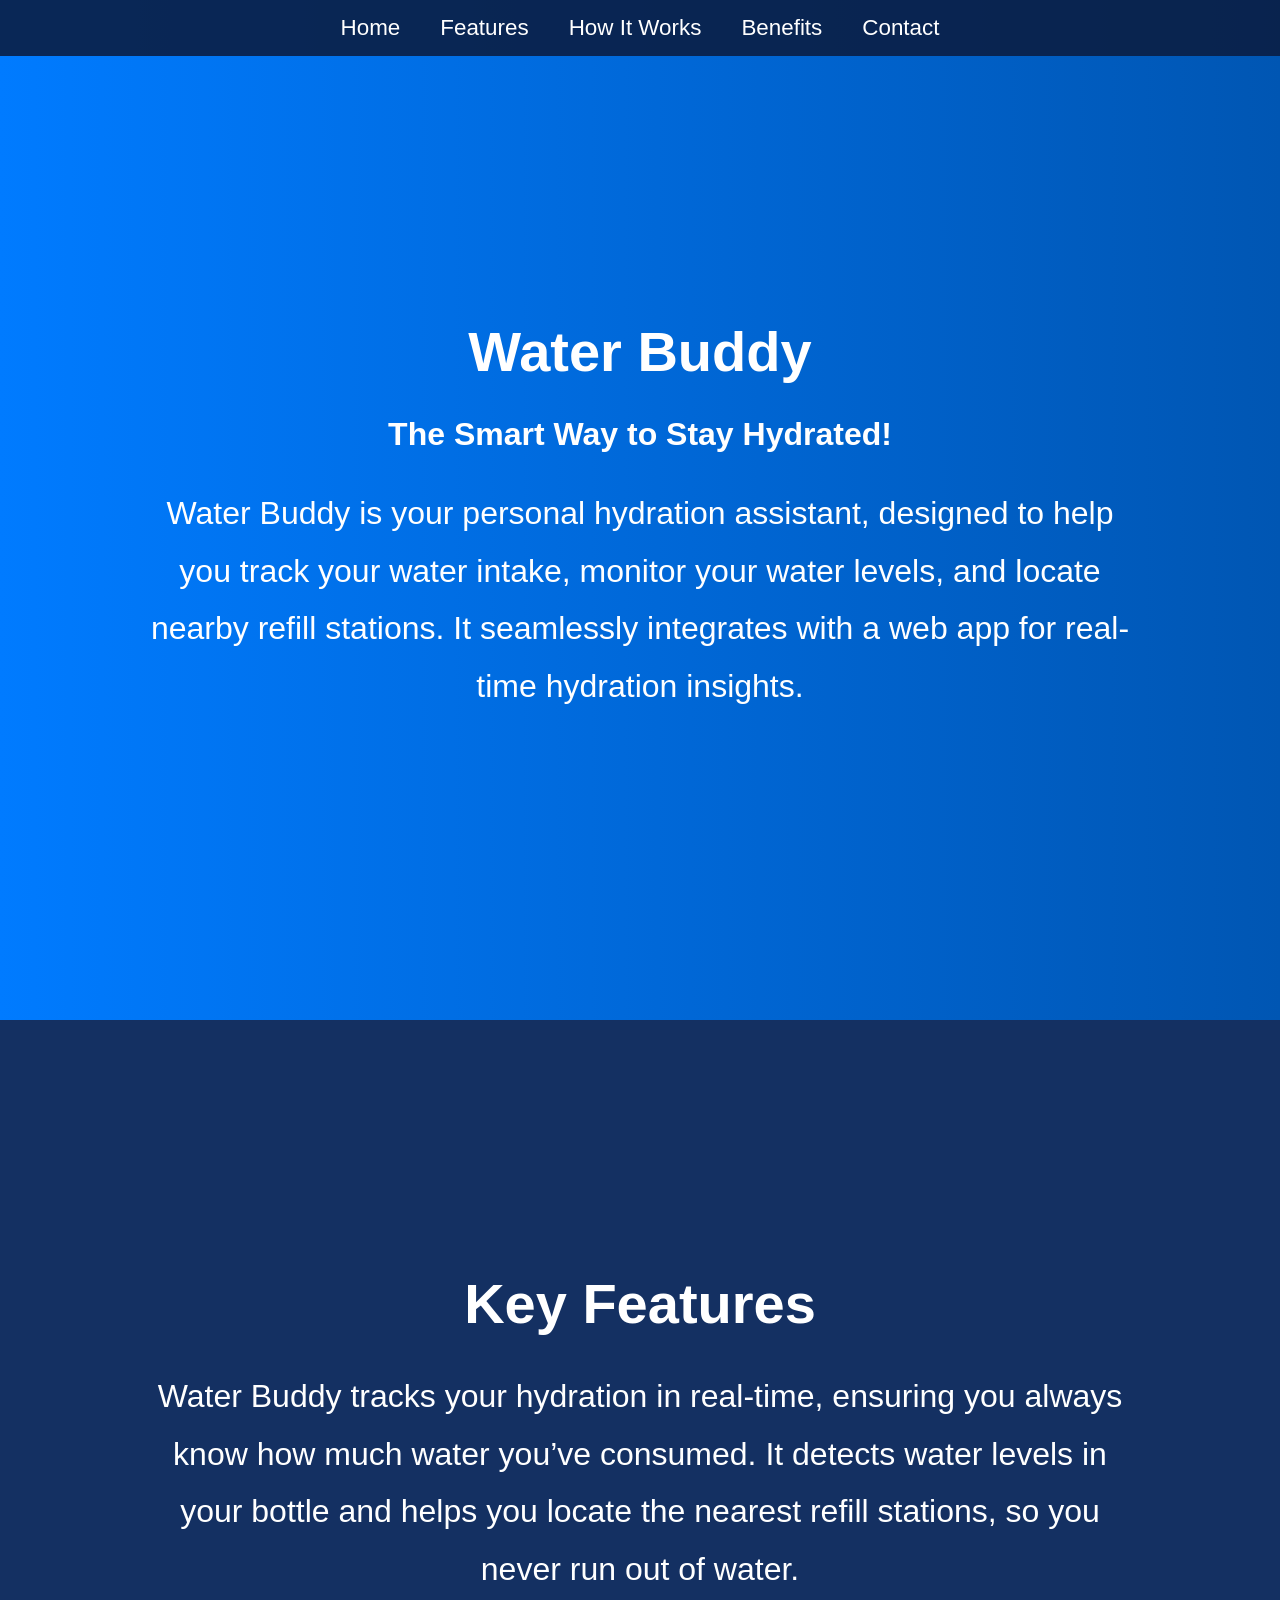
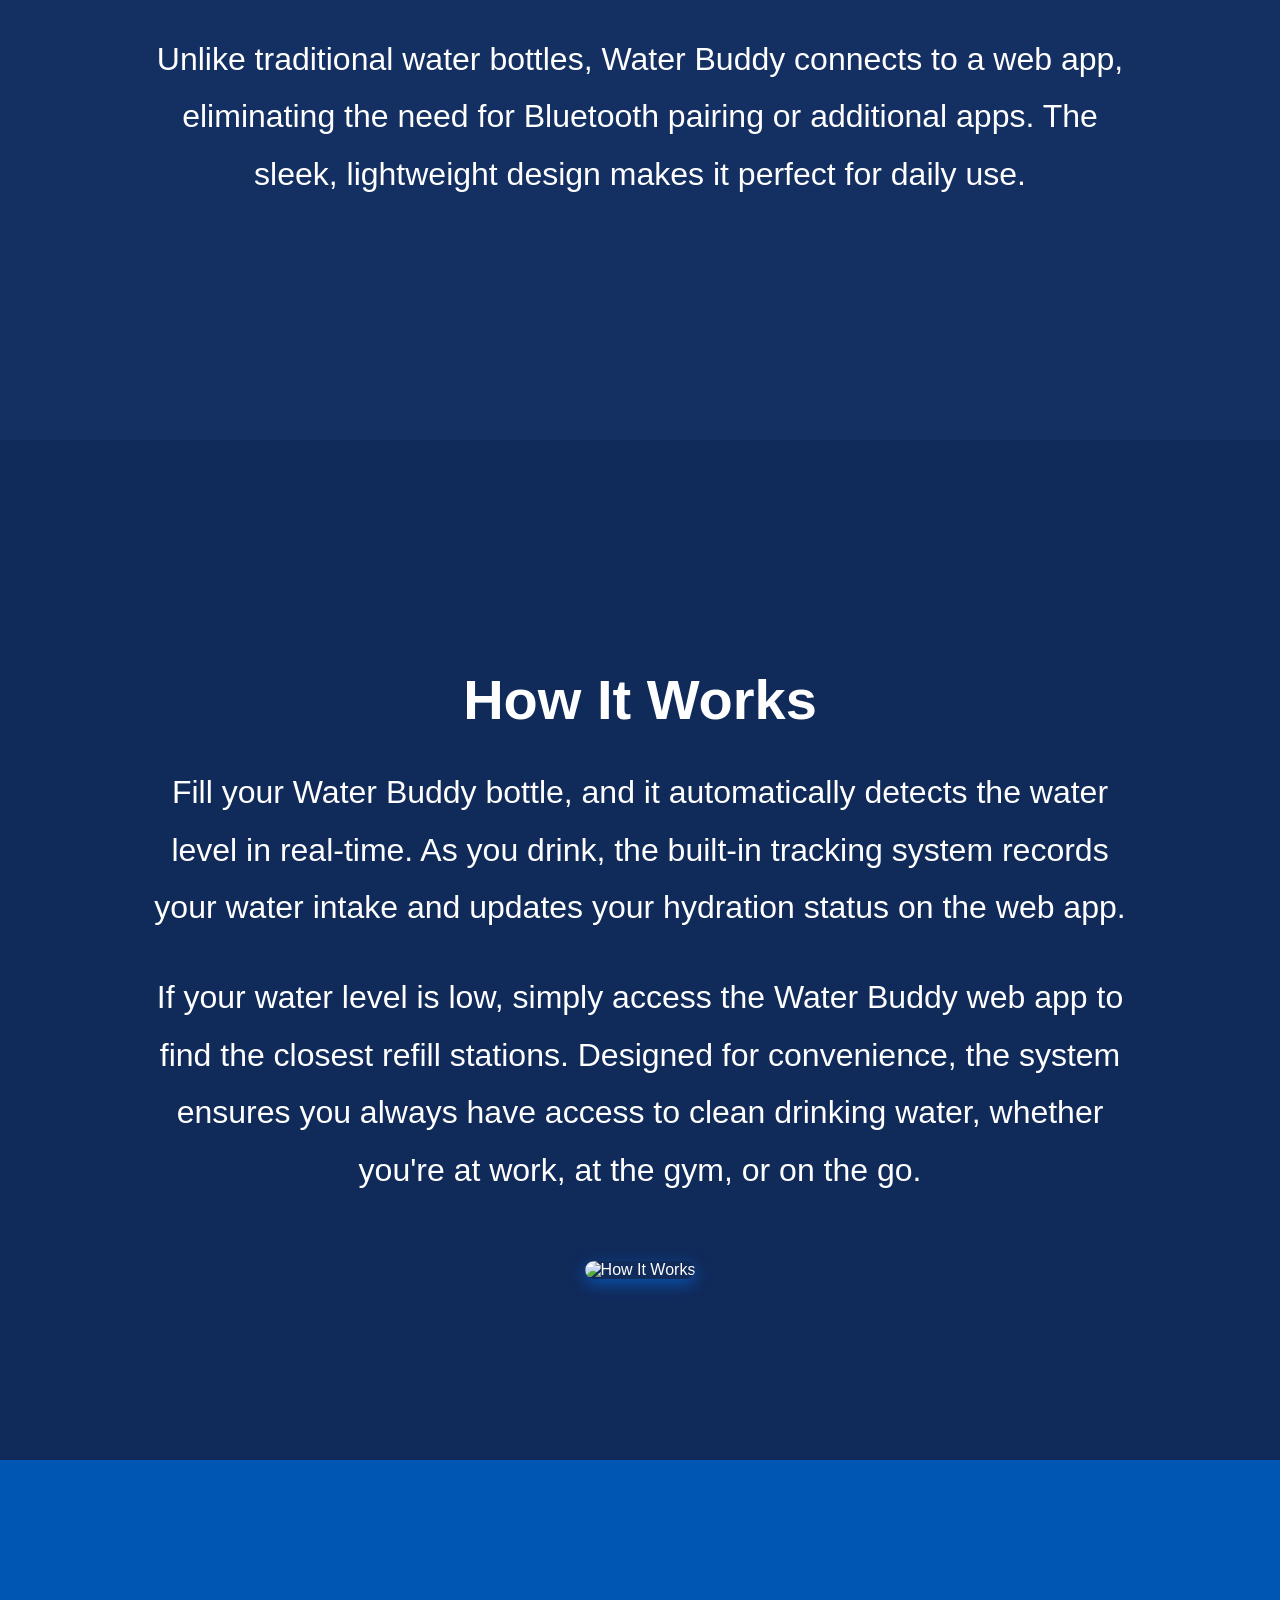
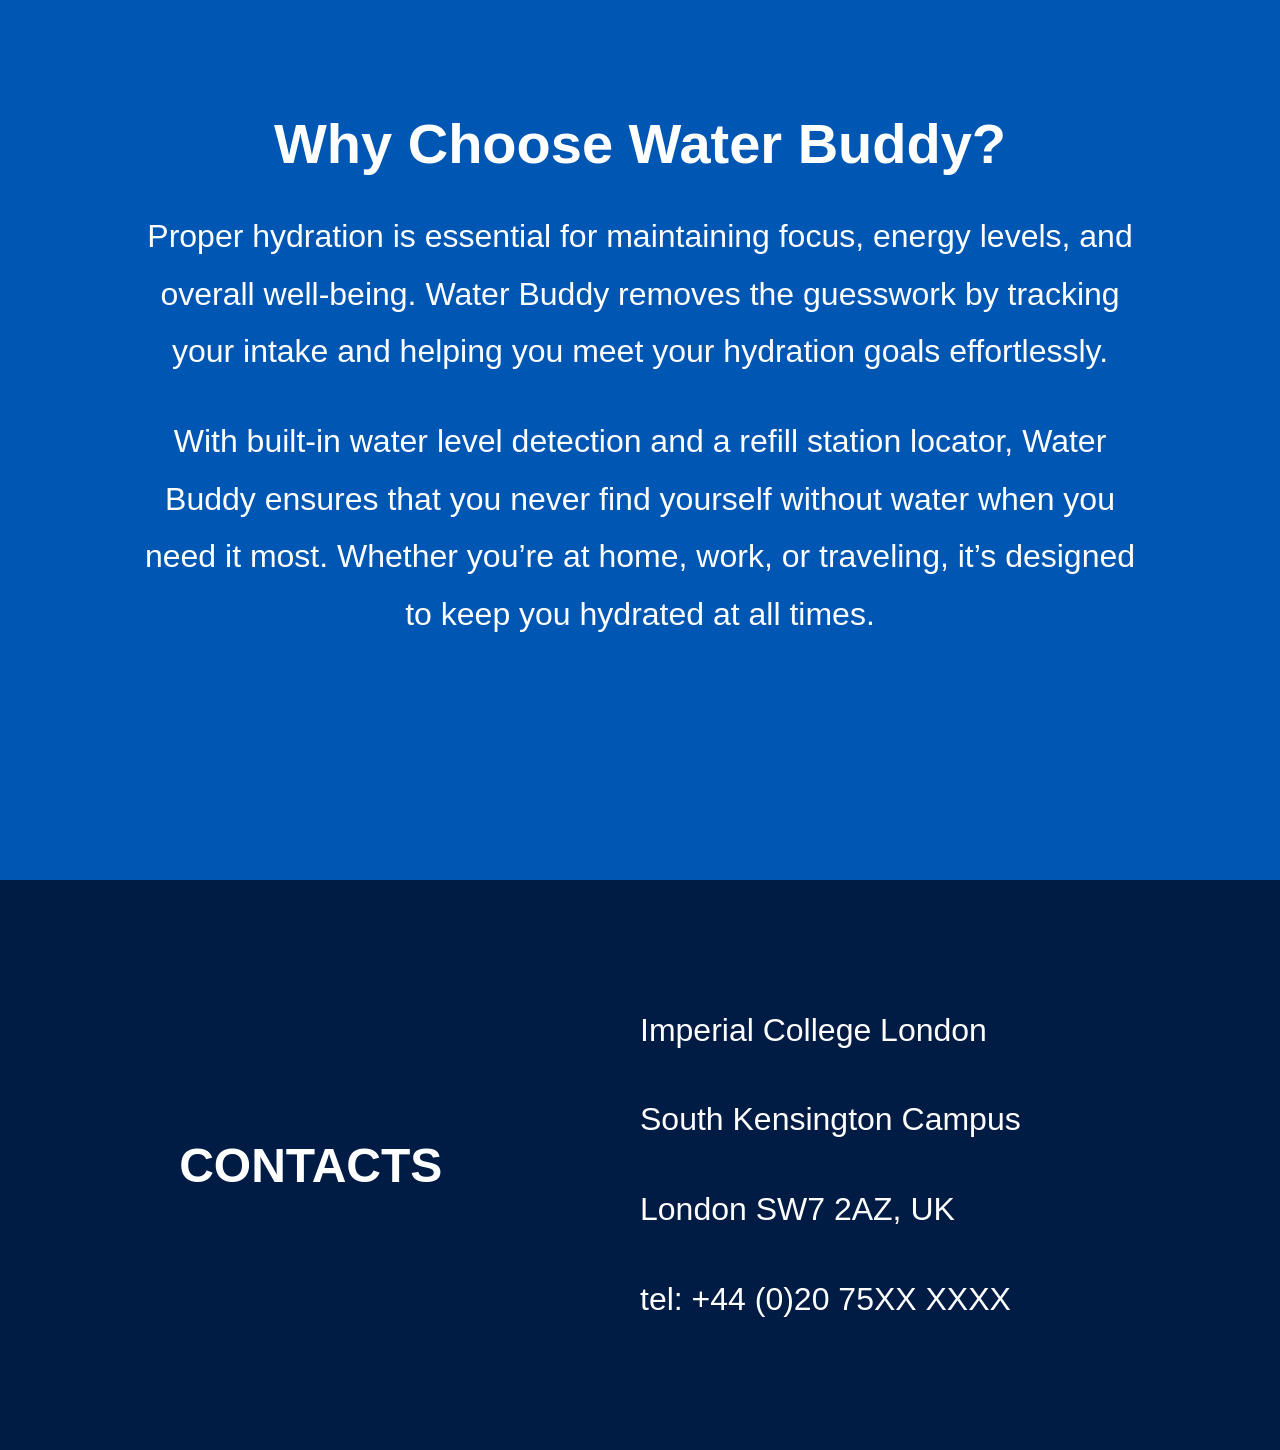
==== index.html @ e5eabfb9 "update" ====
<!DOCTYPE html>
<html lang="en">
<head>
    <meta charset="UTF-8">
    <meta name="viewport" content="width=device-width, initial-scale=1.0">
    <title>Water Buddy</title>
    <link rel="stylesheet" href="styles.css">
    <script defer src="script.js"></script>
</head>
<body>

    <!-- Navigation Bar -->
    <nav class="navbar">
        <ul>
            <li><a href="#home">Home</a></li>
            <li><a href="#features">Features</a></li>
            <li><a href="#how-it-works">How It Works</a></li>
            <li><a href="#benefits">Benefits</a></li>
            <li><a href="#contact">Contact</a></li>
        </ul>
    </nav>

    <!-- Home Section -->
    <section id="home" class="section">
        <div class="content">
            <h1>Water Buddy</h1>
            <h3> The Smart Way to Stay Hydrated!</h3>
            <p>Water Buddy is your personal hydration assistant, designed to help you track your water intake, monitor your water levels, and locate nearby refill stations. It seamlessly integrates with a web app for real-time hydration insights.</p>
            
        </div>
    </section>

    <!-- Features Section -->
    <section id="features" class="section">
        <div class="content">
            <h2>Key Features</h2>
            <p>Water Buddy tracks your hydration in real-time, ensuring you always know how much water you’ve consumed. It detects water levels in your bottle and helps you locate the nearest refill stations, so you never run out of water.</p>
            <p>Unlike traditional water bottles, Water Buddy connects to a web app, eliminating the need for Bluetooth pairing or additional apps. The sleek, lightweight design makes it perfect for daily use.</p>
            
        </div>
    </section>

    <!-- How It Works Section -->
    <section id="how-it-works" class="section">
        <div class="content">
            <h2>How It Works</h2>
            <p>Fill your Water Buddy bottle, and it automatically detects the water level in real-time. As you drink, the built-in tracking system records your water intake and updates your hydration status on the web app.</p>
            <p>If your water level is low, simply access the Water Buddy web app to find the closest refill stations. Designed for convenience, the system ensures you always have access to clean drinking water, whether you're at work, at the gym, or on the go.</p>
            <img src="water.png" alt="How It Works">
        </div>
    </section>

    <!-- Benefits Section -->
    <section id="benefits" class="section">
        <div class="content">
            <h2>Why Choose Water Buddy?</h2>
            <p>Proper hydration is essential for maintaining focus, energy levels, and overall well-being. Water Buddy removes the guesswork by tracking your intake and helping you meet your hydration goals effortlessly.</p>
            <p>With built-in water level detection and a refill station locator, Water Buddy ensures that you never find yourself without water when you need it most. Whether you’re at home, work, or traveling, it’s designed to keep you hydrated at all times.</p>
            
        </div>
    </section>

    <!-- Contact Section -->
    <section id="contact" class="section contact-section">
        <div class="contact-container">
            <div class="contact-title">CONTACTS</div>
            <div class="contact-content">
                <p>Imperial College London</p>
                <p>South Kensington Campus</p>
                <p>London SW7 2AZ, UK</p>
                <p>tel: +44 (0)20 75XX XXXX</p>
            </div>
        </div>
    </section>


</body>
</html>
---- styles.css ----
/* General Styling */
body {
    font-family: 'Poppins', sans-serif;
    margin: 0;
    padding: 0;
    background: #0a1f44;
    color: #ffffff;
    text-align: center;
    overflow-x: hidden;
}

/* Navigation Bar */
.navbar {
    position: fixed;
    top: 0;
    width: 100%;
    background: rgba(10, 31, 68, 0.9);
    padding: 15px 0;
    z-index: 100;
}

.navbar ul {
    list-style: none;
    padding: 0;
    margin: 0;
    display: flex;
    justify-content: center;
}

.navbar ul li {
    margin: 0 20px;
}

.navbar ul li a {
    color: white;
    text-decoration: none;
    font-size: 1.4rem;
    transition: 0.3s;
}

.navbar ul li a:hover {
    color: #00aaff;
}

/* Section Styling */
.section {
    height: 100vh;
    display: flex;
    flex-direction: column;
    justify-content: center;
    align-items: center;
    text-align: center;
    padding: 60px 10%;
    transition: transform 0.8s ease-in-out;
}

/* Unique Background Colors */
#home {
    background: linear-gradient(to right, #007bff, #0056b3);
}

#features {
    background: #143062;
}

#how-it-works {
    background: #102a5a;
}

#benefits {
    background: #0056b3;
}

#contact {
    background: #001b44;
}

/* Content Formatting */
.content {
    max-width: 1000px;
}

h1, h2 {
    font-size: 3.5rem;
    margin-bottom: 20px;
}

h3 {
    font-size: 2rem;
    margin-bottom: 15px;
}

p {
    font-size: 2rem;
    line-height: 1.8;
}

/* Image Styling */
img {
    max-width: 90%;
    height: auto;
    margin-top: 30px;
    border-radius: 15px;
    box-shadow: 0px 5px 15px rgba(0, 123, 255, 0.5);
}

/* Scroll Transition Effect */
.section {
    transform: translateY(100vh);
    opacity: 0;
}

.section.active {
    transform: translateY(0);
    opacity: 1;
}

/* Contact Section */
.contact-section {
    background: #111; /* Dark background */
    color: white;
    display: flex;
    justify-content: center;
    align-items: center;
    height: 50vh;
}

/* Contact Container */
.contact-container {
    display: flex;
    align-items: center;
    justify-content: space-between;
    width: 90%;
}

/* Contact Title */
.contact-title {
    font-size: 3rem;
    font-weight: bold;
    text-transform: uppercase;
    text-align: left;
    flex: 1;
}

/* Contact Details */
.contact-content {
    text-align: left;
    font-size: 1.8rem;
    line-height: 1.1;
    flex: 1;
}
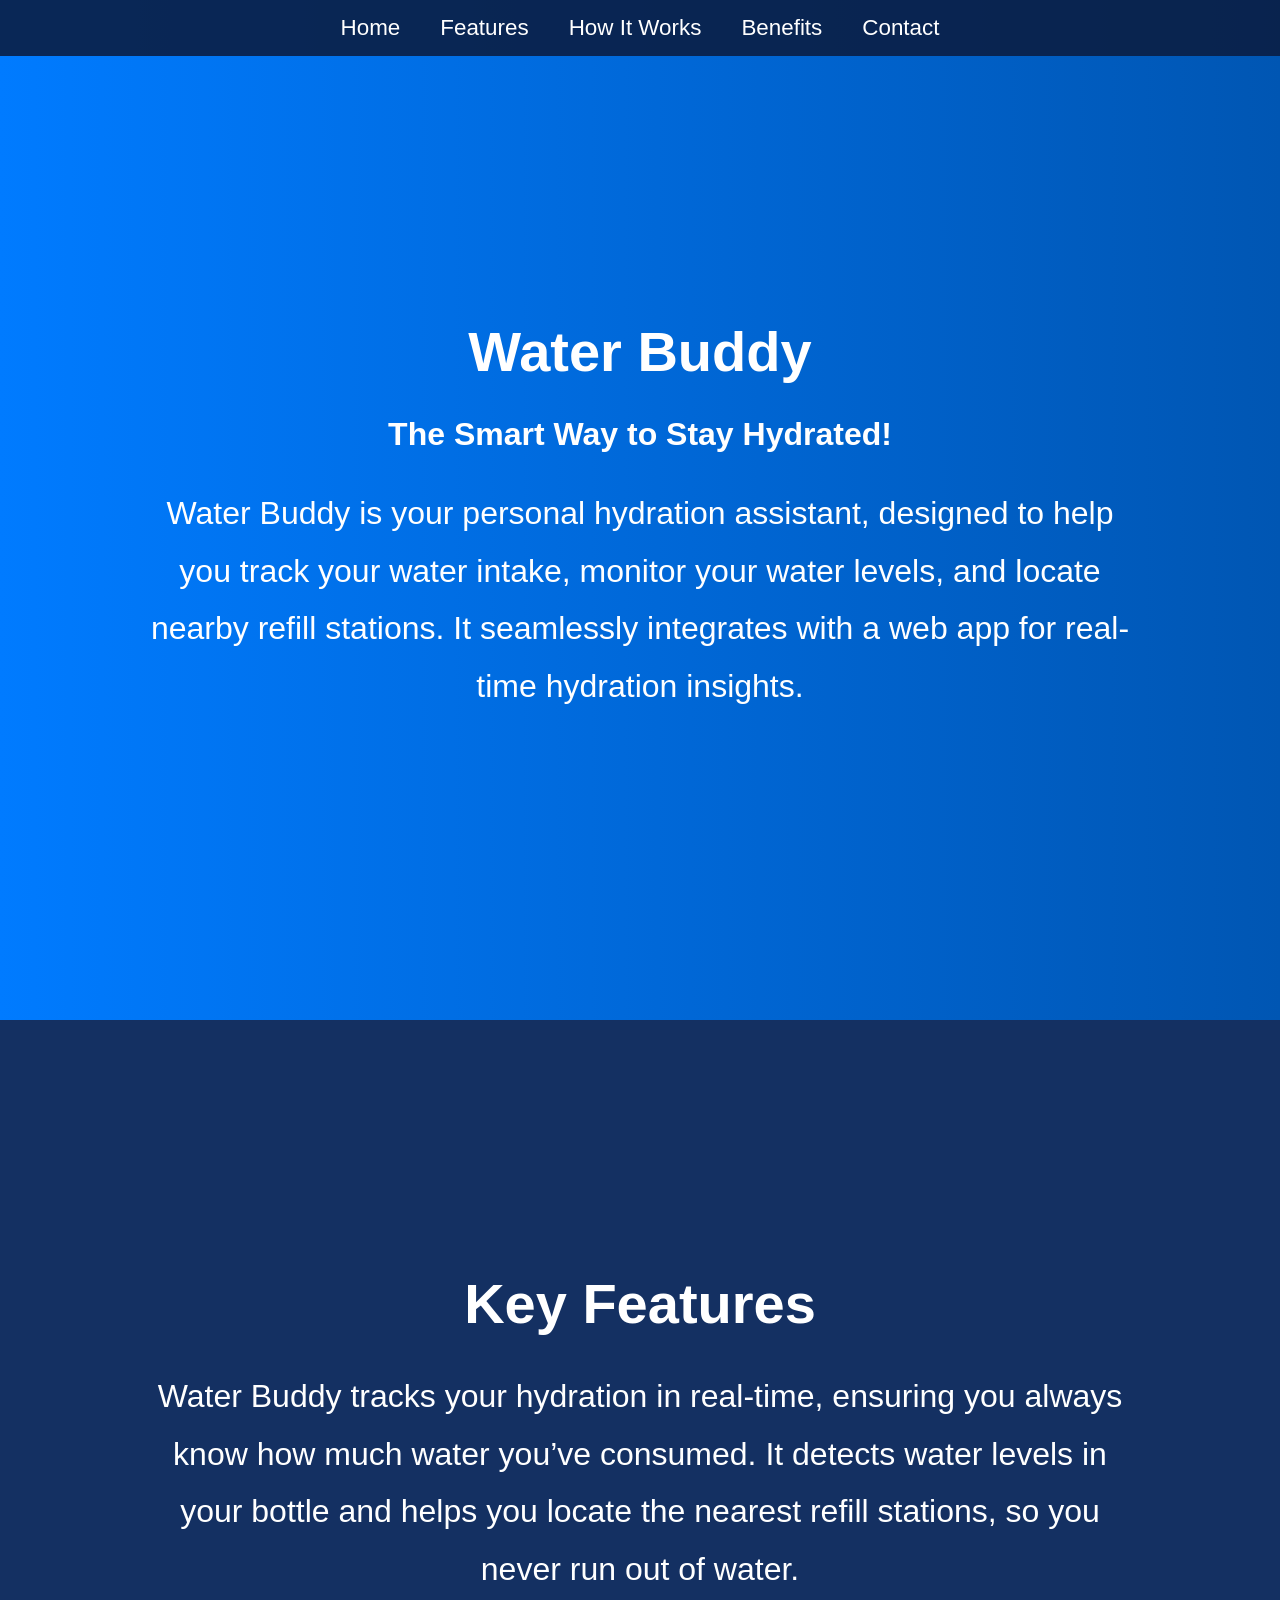
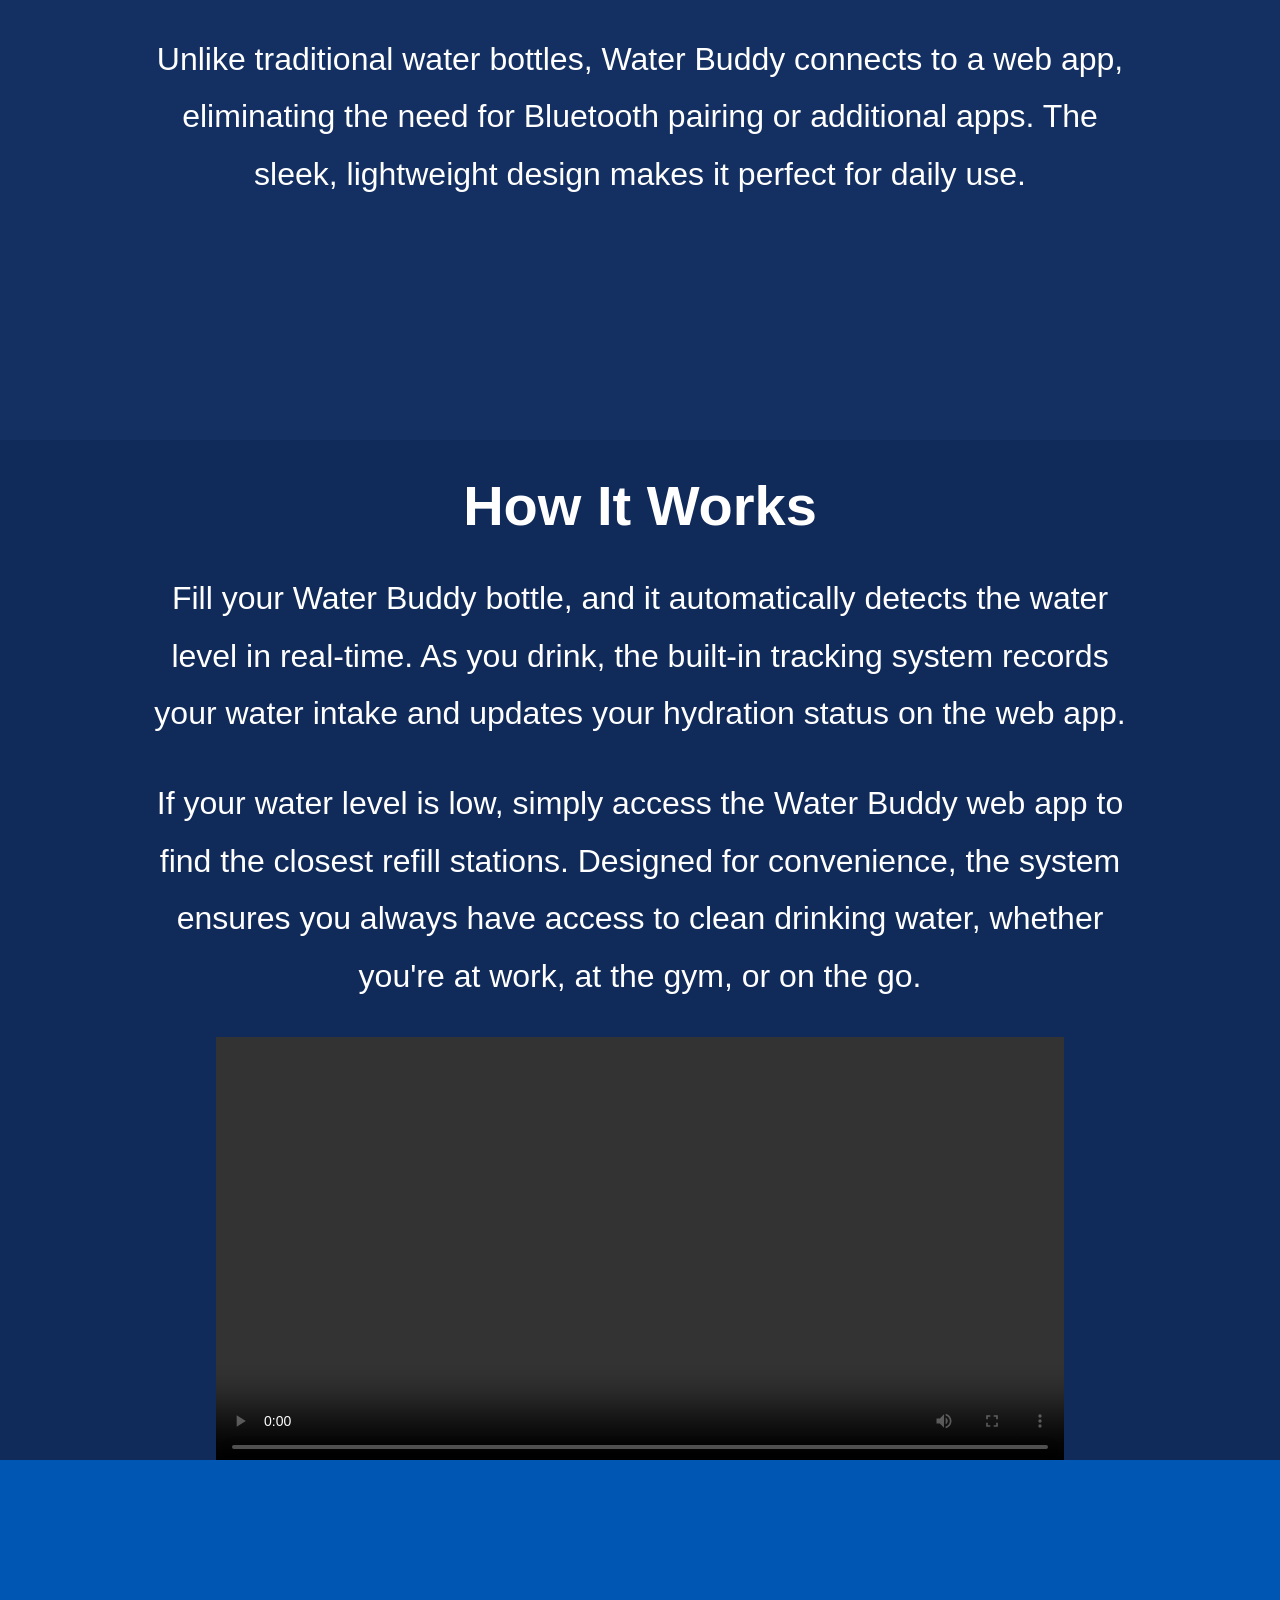
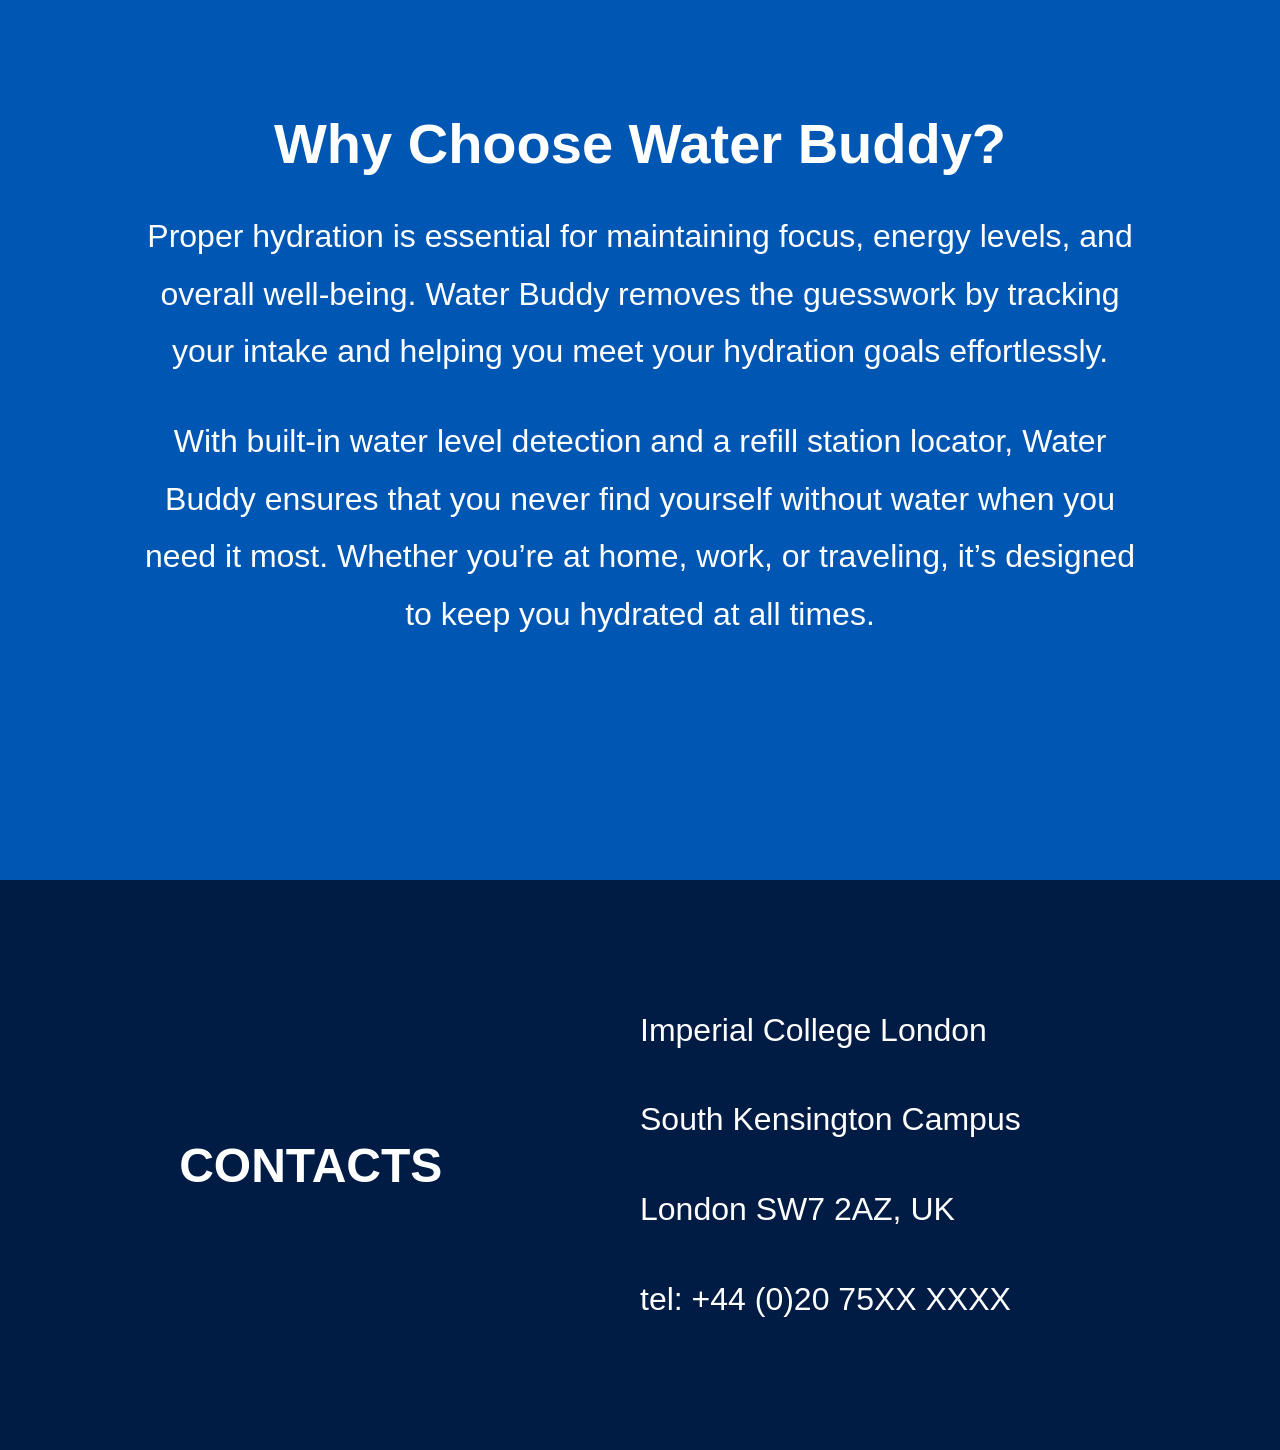
==== commit 34dd92cd: "Update with Video" ====
--- a/index.html
+++ b/index.html
@@ -46,8 +46,11 @@
             <h2>How It Works</h2>
             <p>Fill your Water Buddy bottle, and it automatically detects the water level in real-time. As you drink, the built-in tracking system records your water intake and updates your hydration status on the web app.</p>
             <p>If your water level is low, simply access the Water Buddy web app to find the closest refill stations. Designed for convenience, the system ensures you always have access to clean drinking water, whether you're at work, at the gym, or on the go.</p>
-            <img src="water.png" alt="How It Works">
-        </div>
+            <!-- <img src="water.png" alt="How It Works"> -->
+			<video width="848" height="432" controls>
+			<source src="WebVideo.mp4" type="video/mp4">
+			</video>
+        </div> 
     </section>
 
     <!-- Benefits Section -->
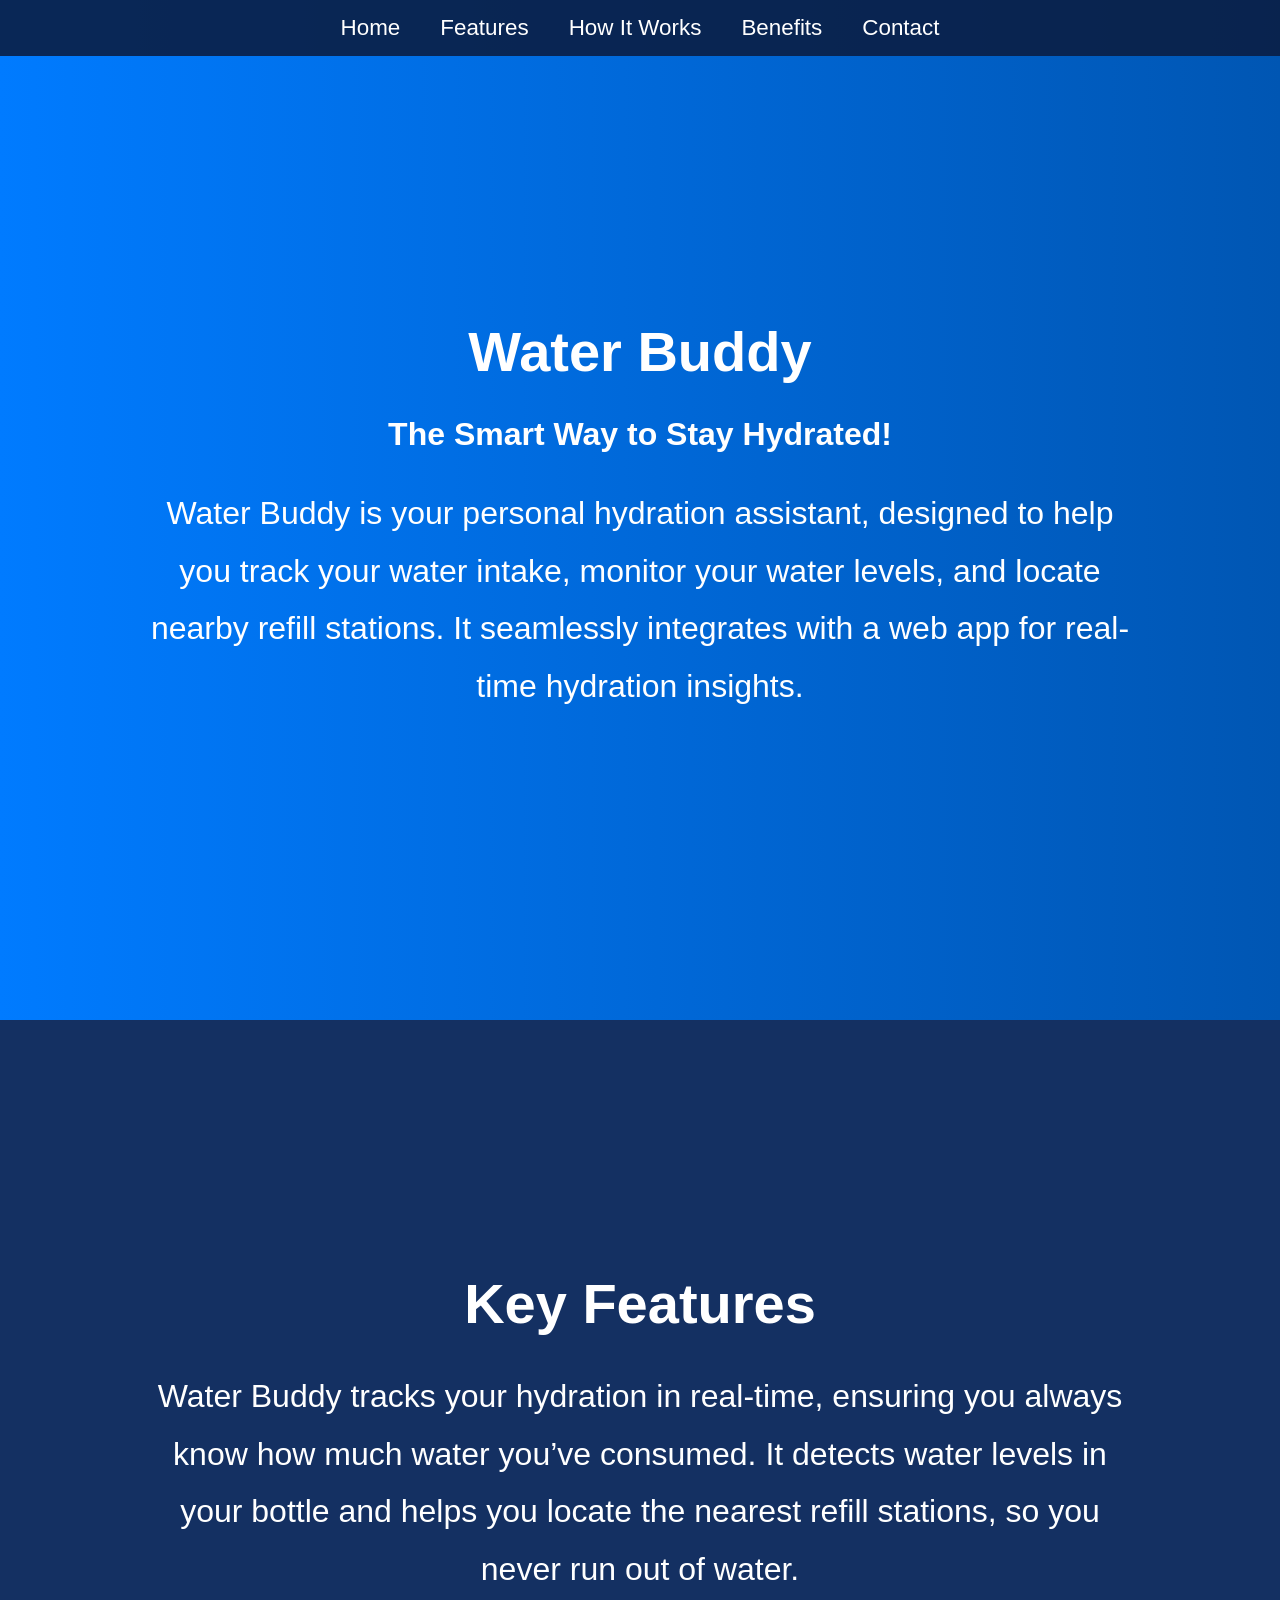
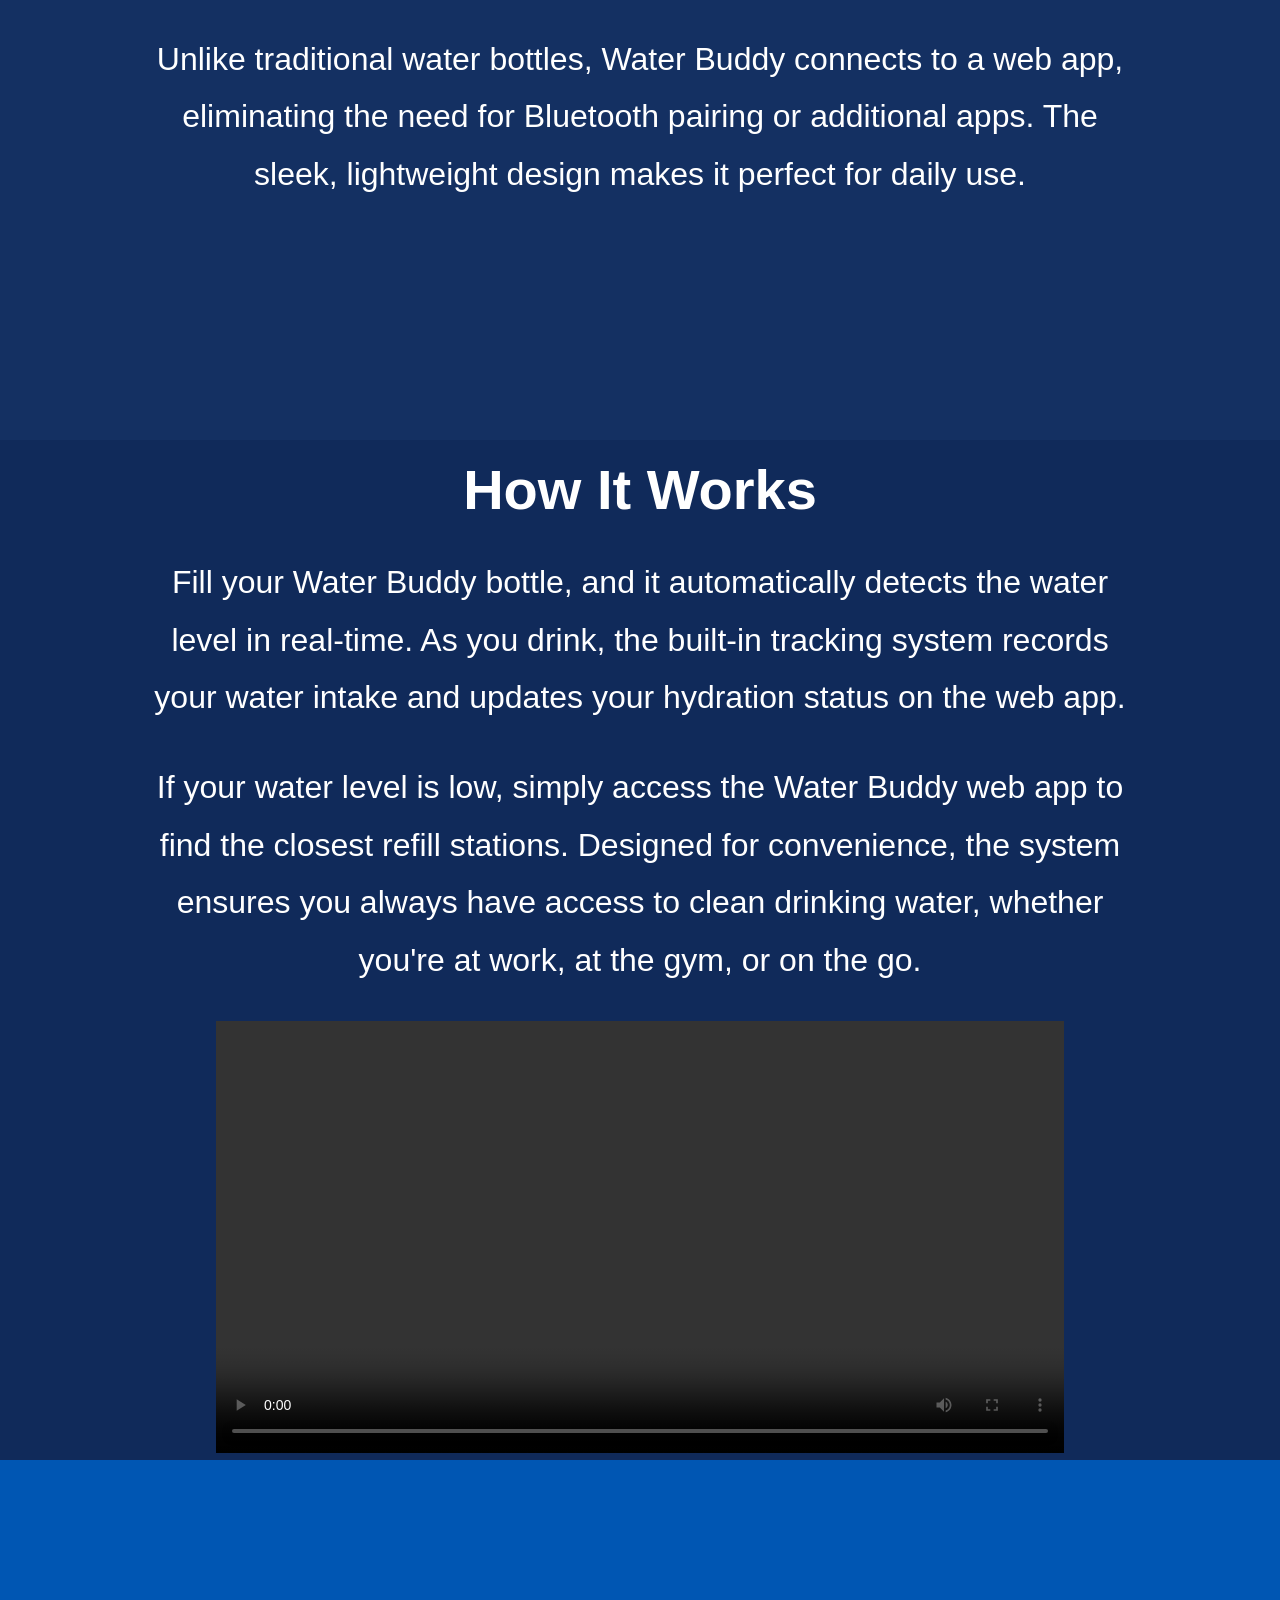
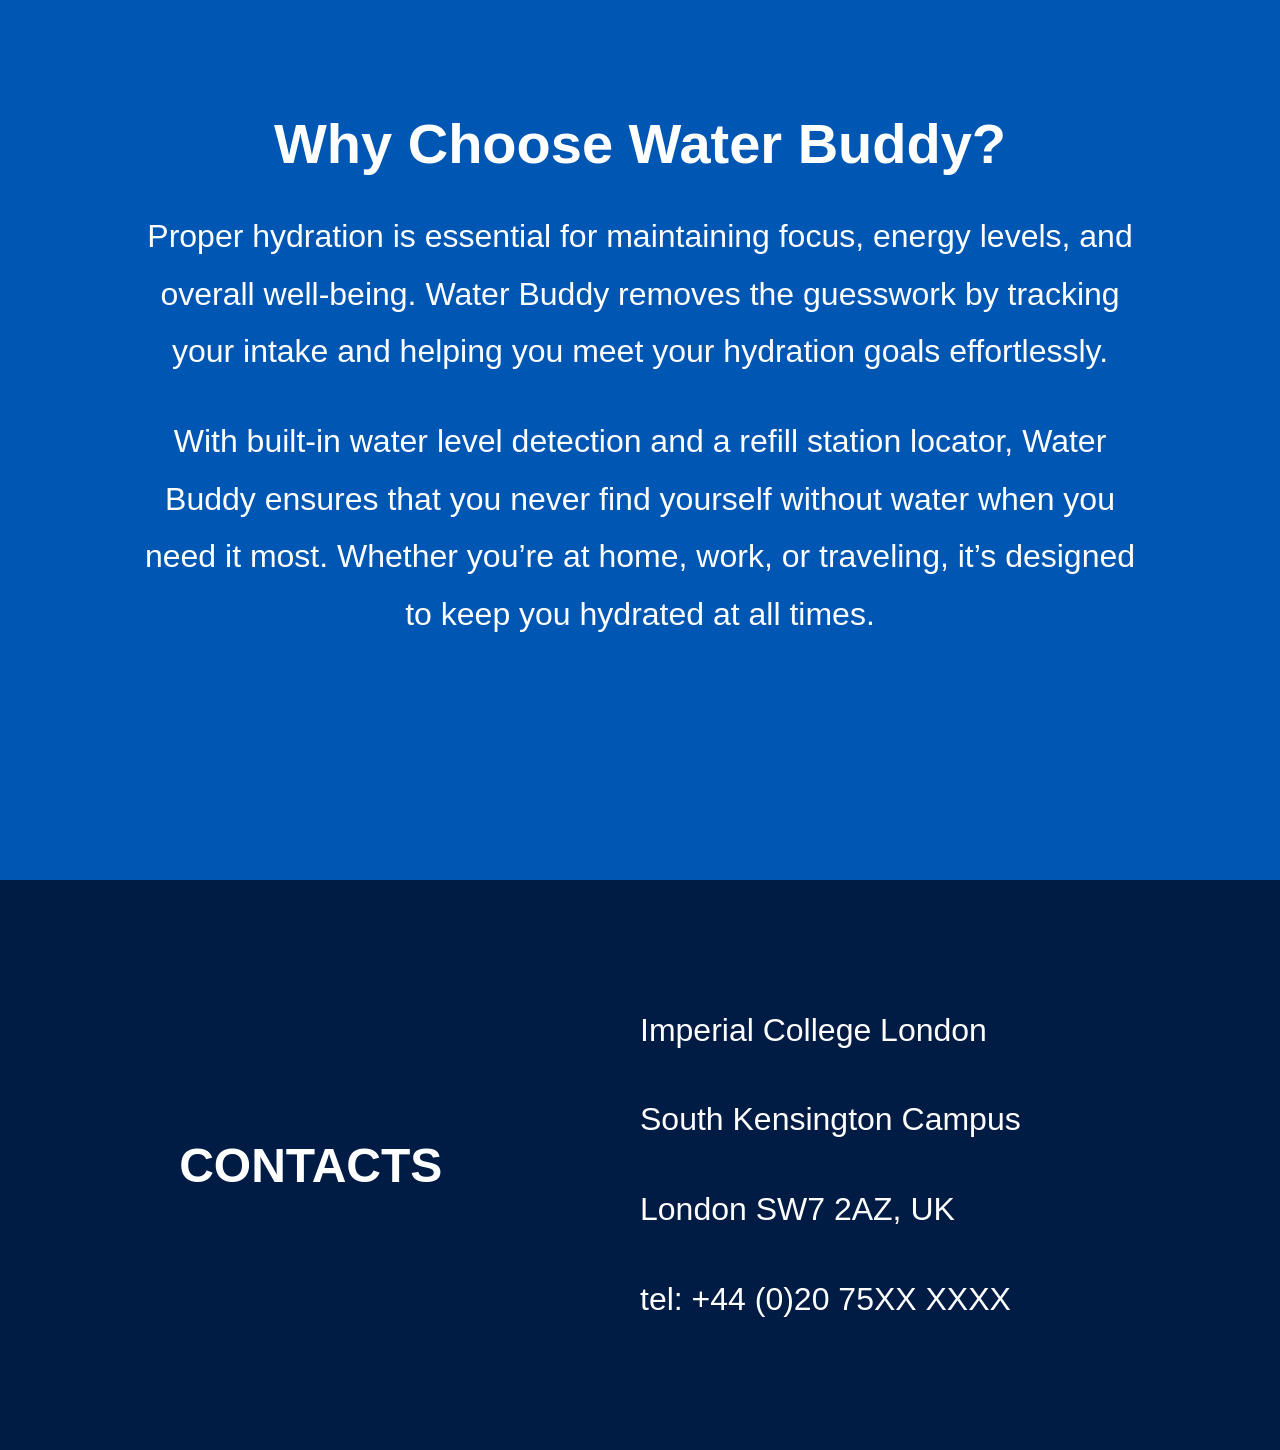
==== commit f5061b46: "Space under Video" ====
--- a/index.html
+++ b/index.html
@@ -50,6 +50,7 @@
 			<video width="848" height="432" controls>
 			<source src="WebVideo.mp4" type="video/mp4">
 			</video>
+			<p><p>
         </div> 
     </section>
 
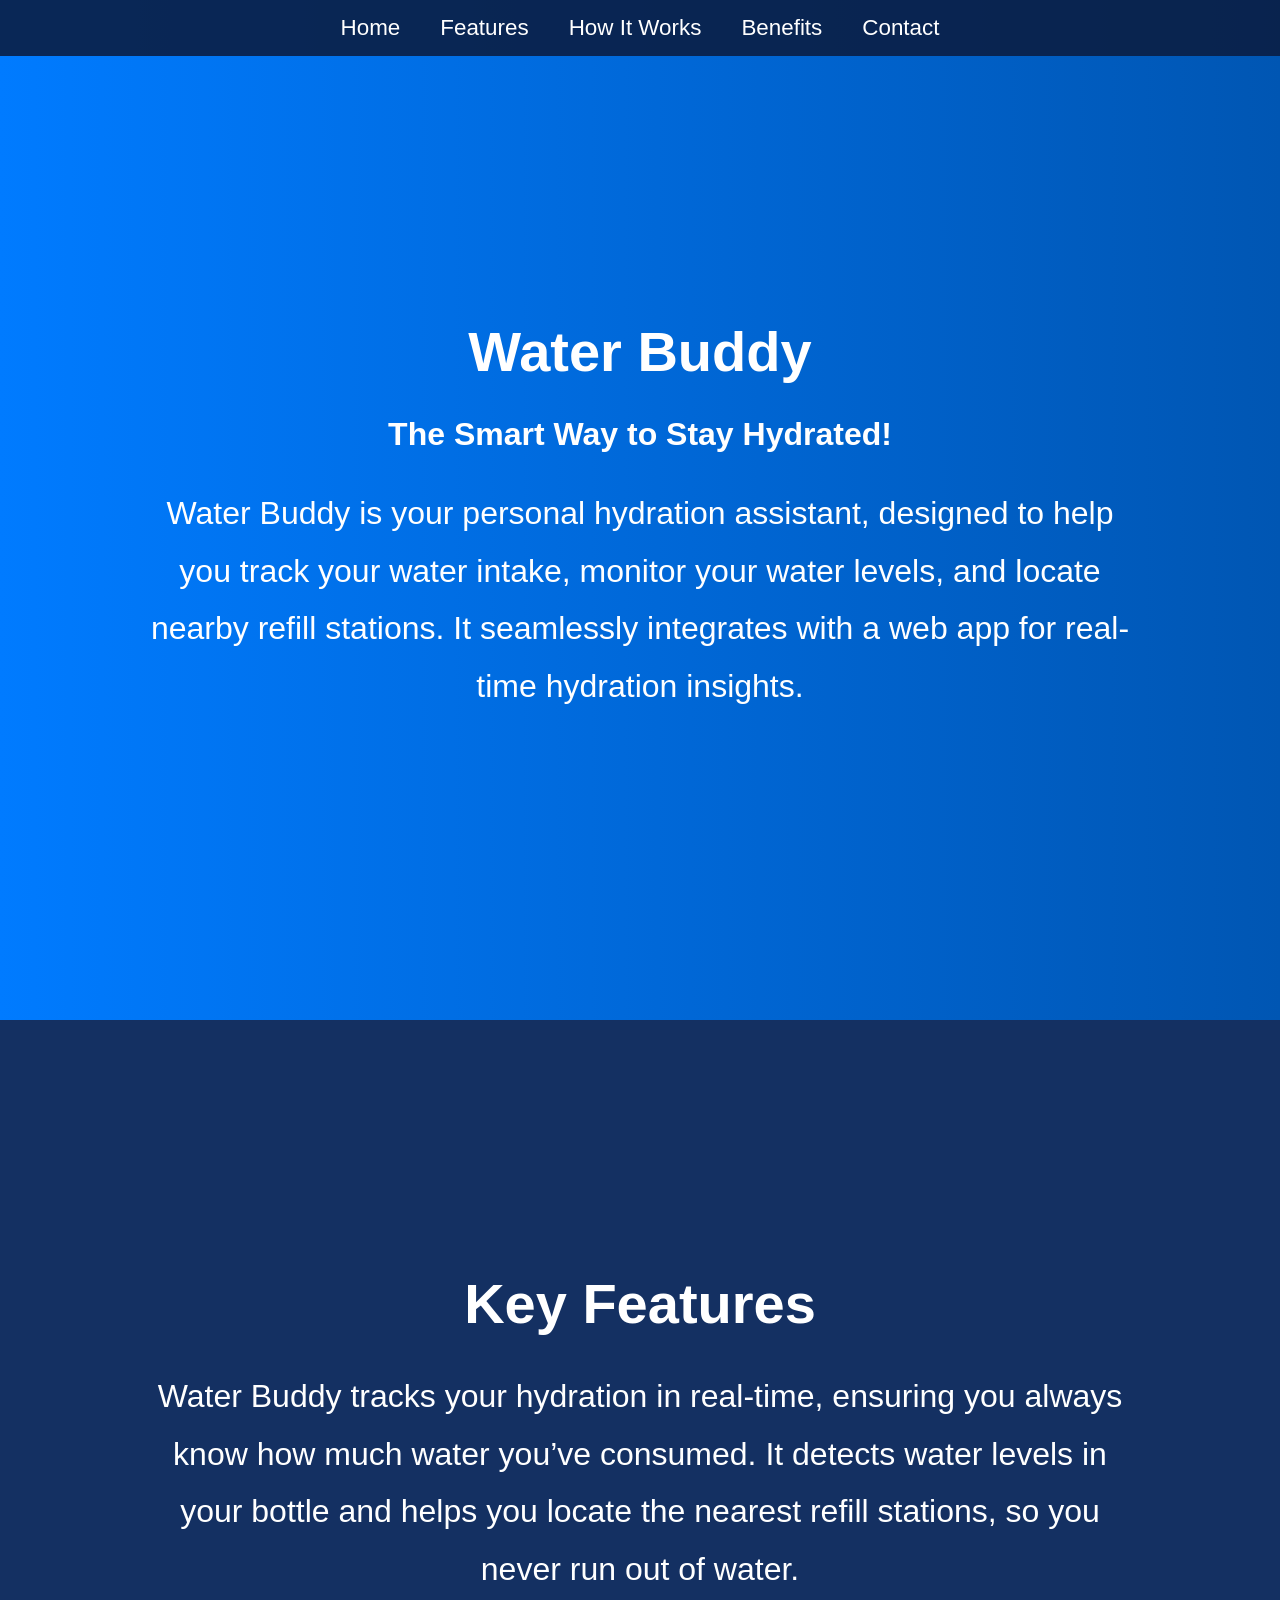
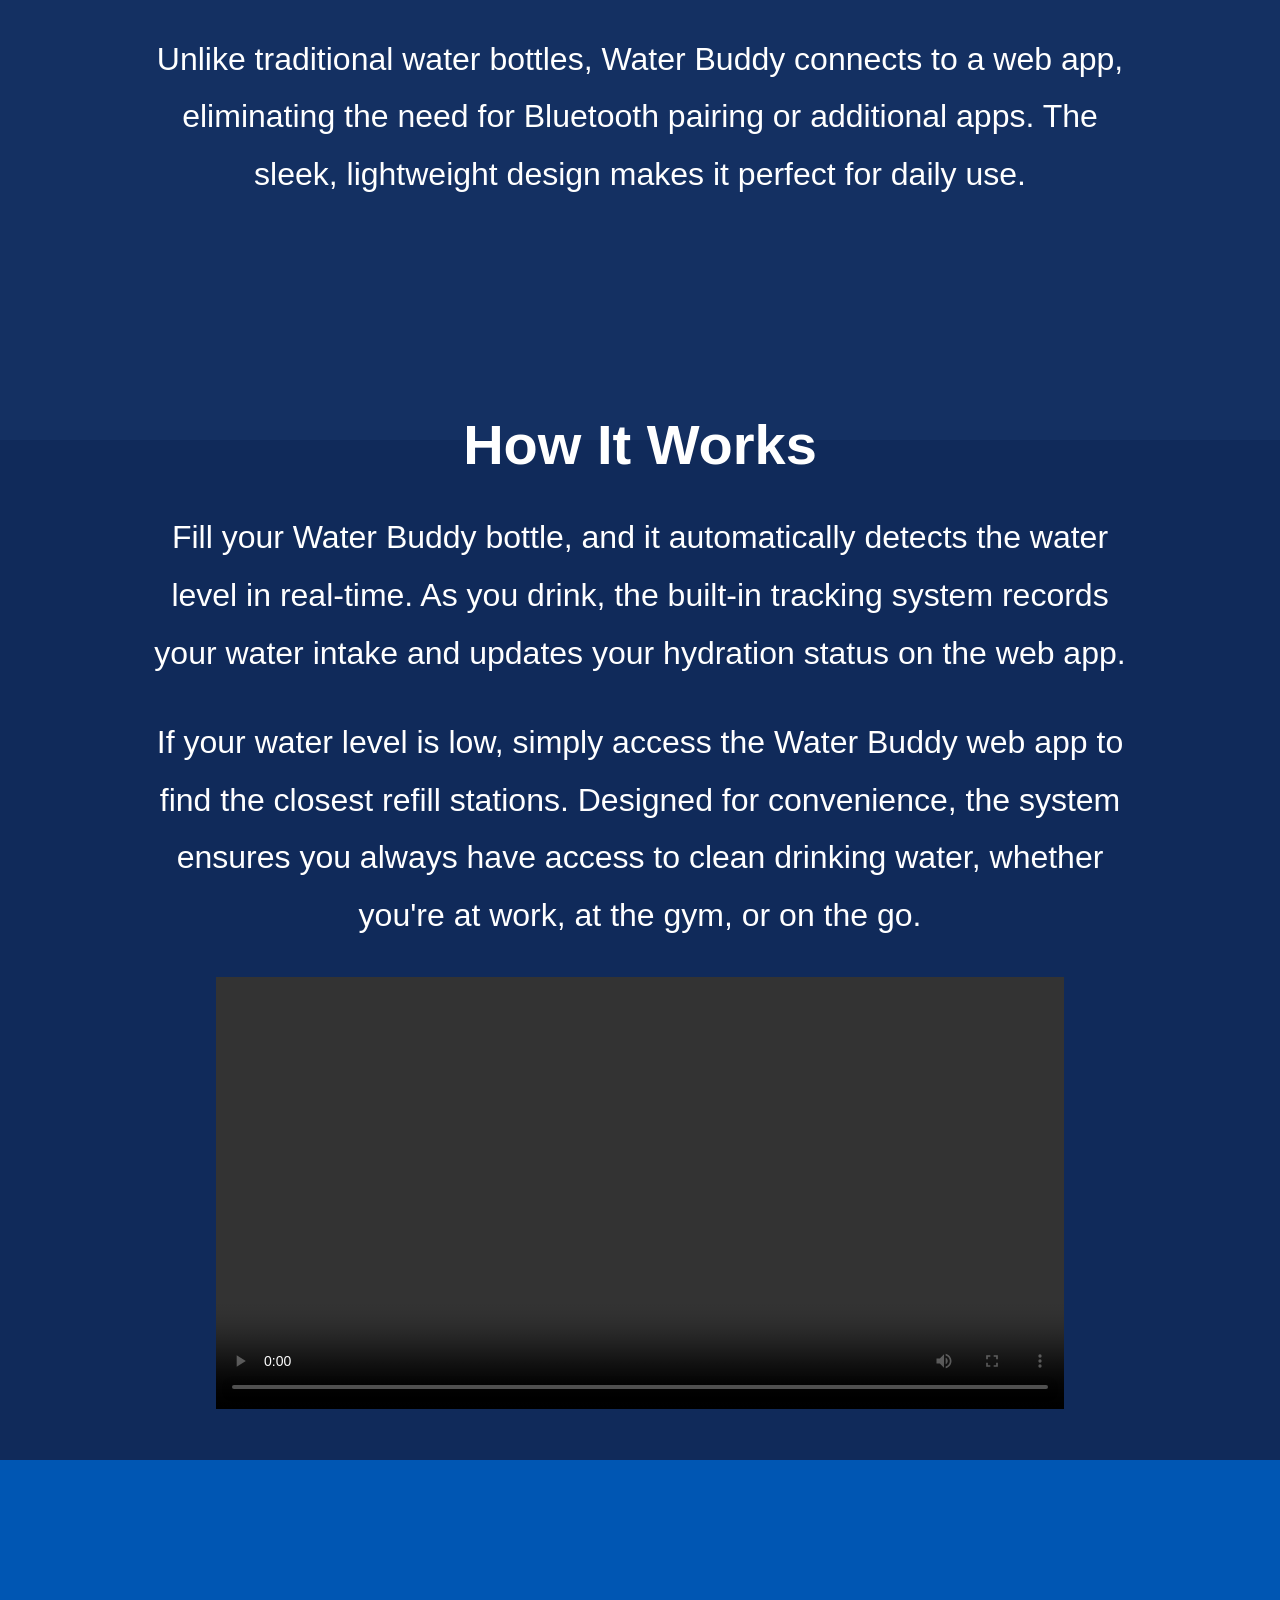
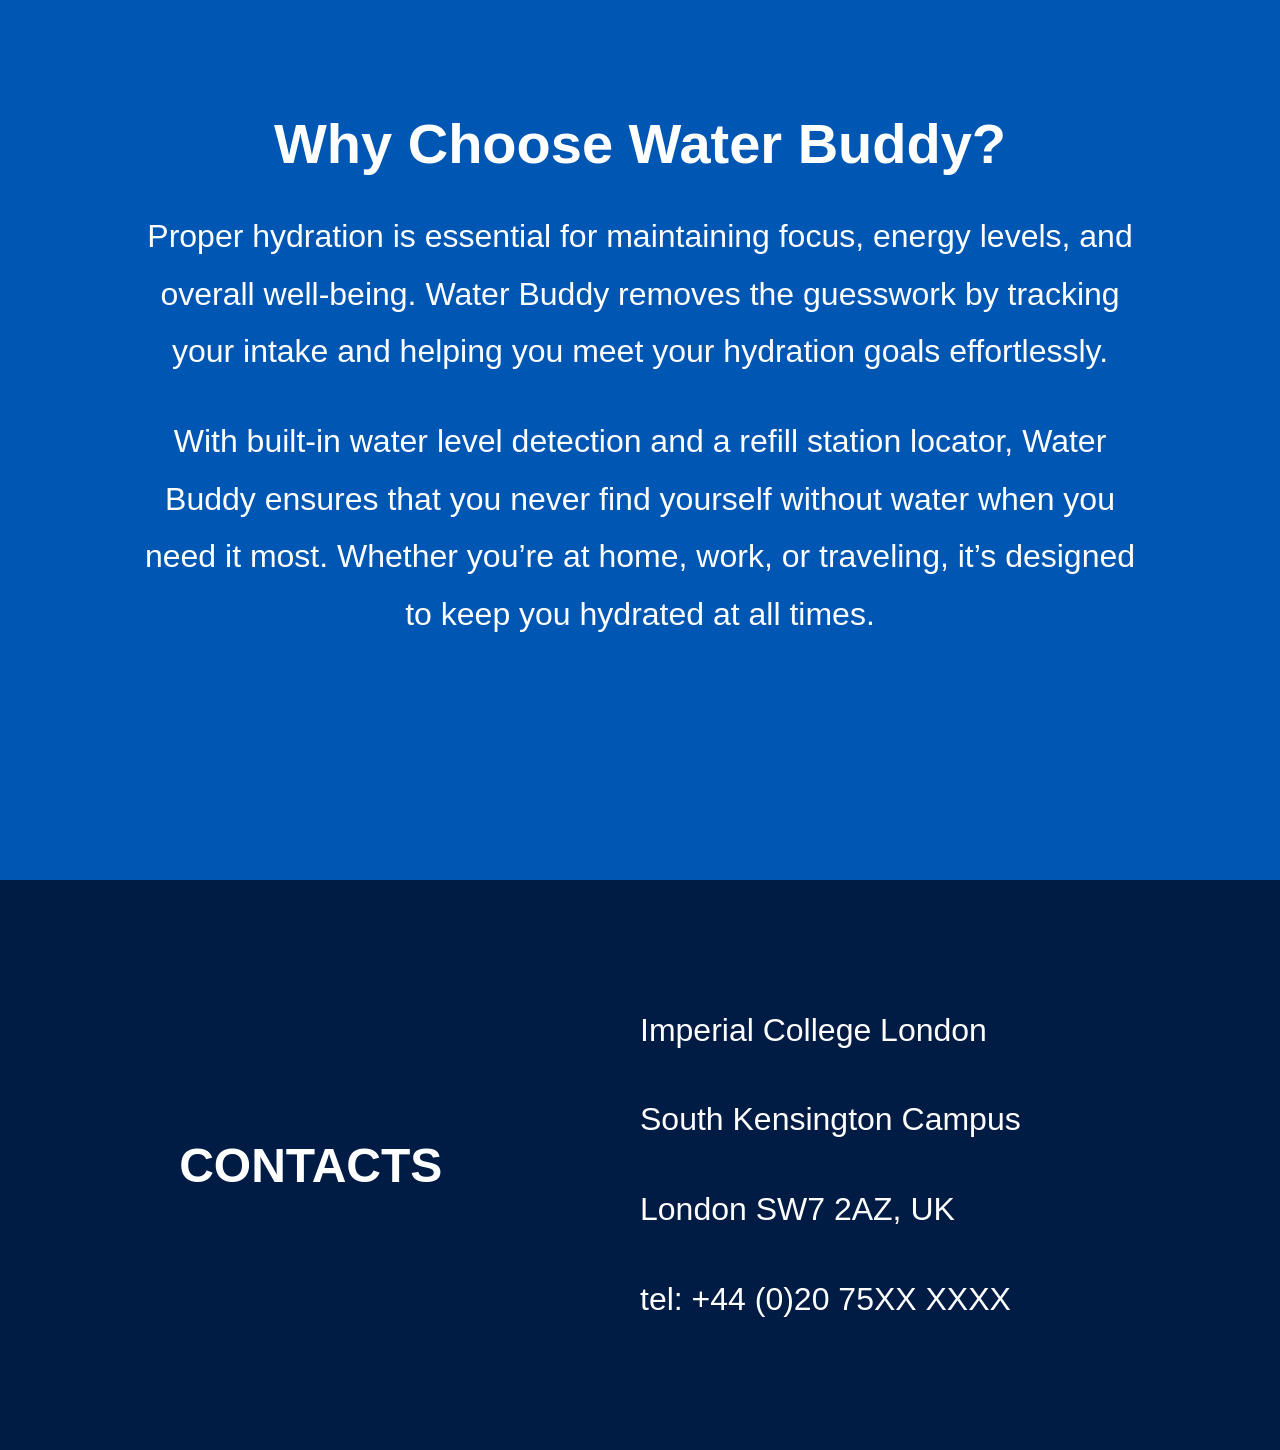
==== commit e40f00f2: "video" ====
--- a/index.html
+++ b/index.html
@@ -50,7 +50,7 @@
 			<video width="848" height="432" controls>
 			<source src="WebVideo.mp4" type="video/mp4">
 			</video>
-			<p><p>
+			<p>Video Descriptuon<p>
         </div> 
     </section>
 
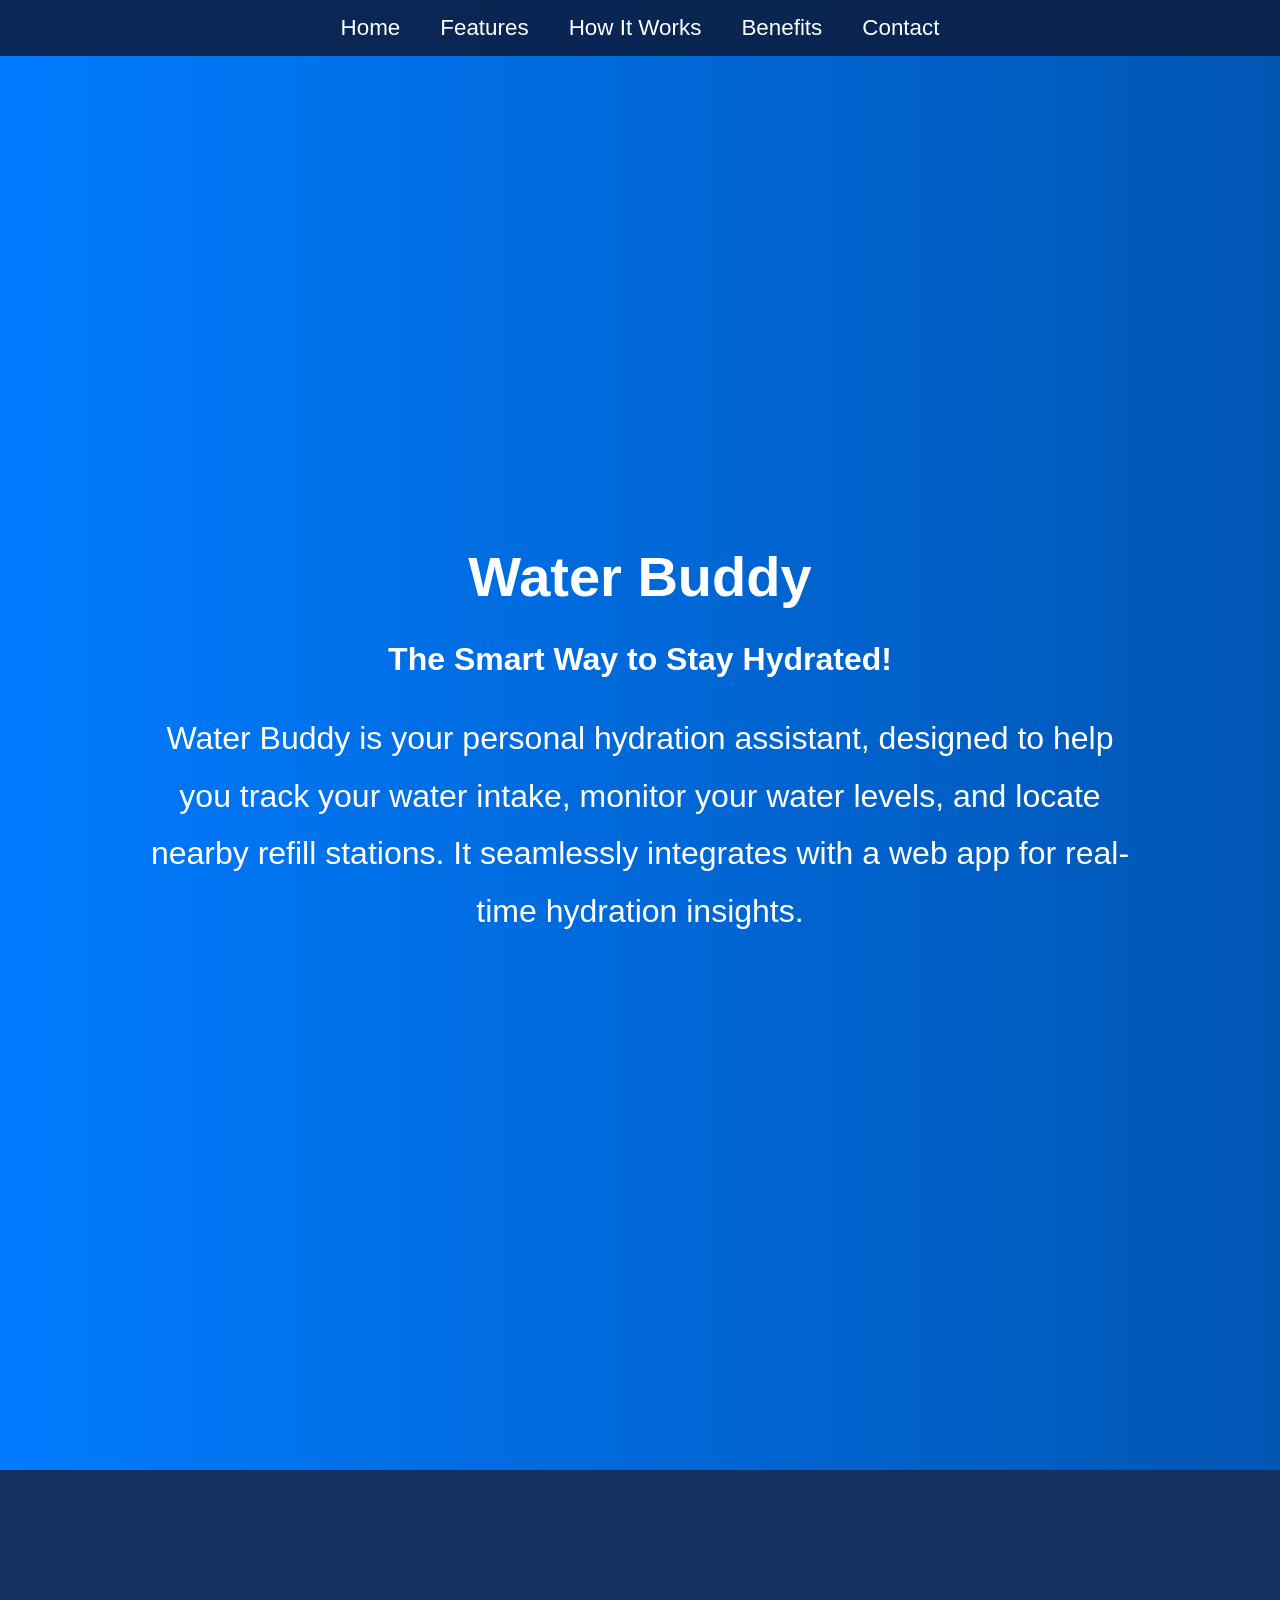
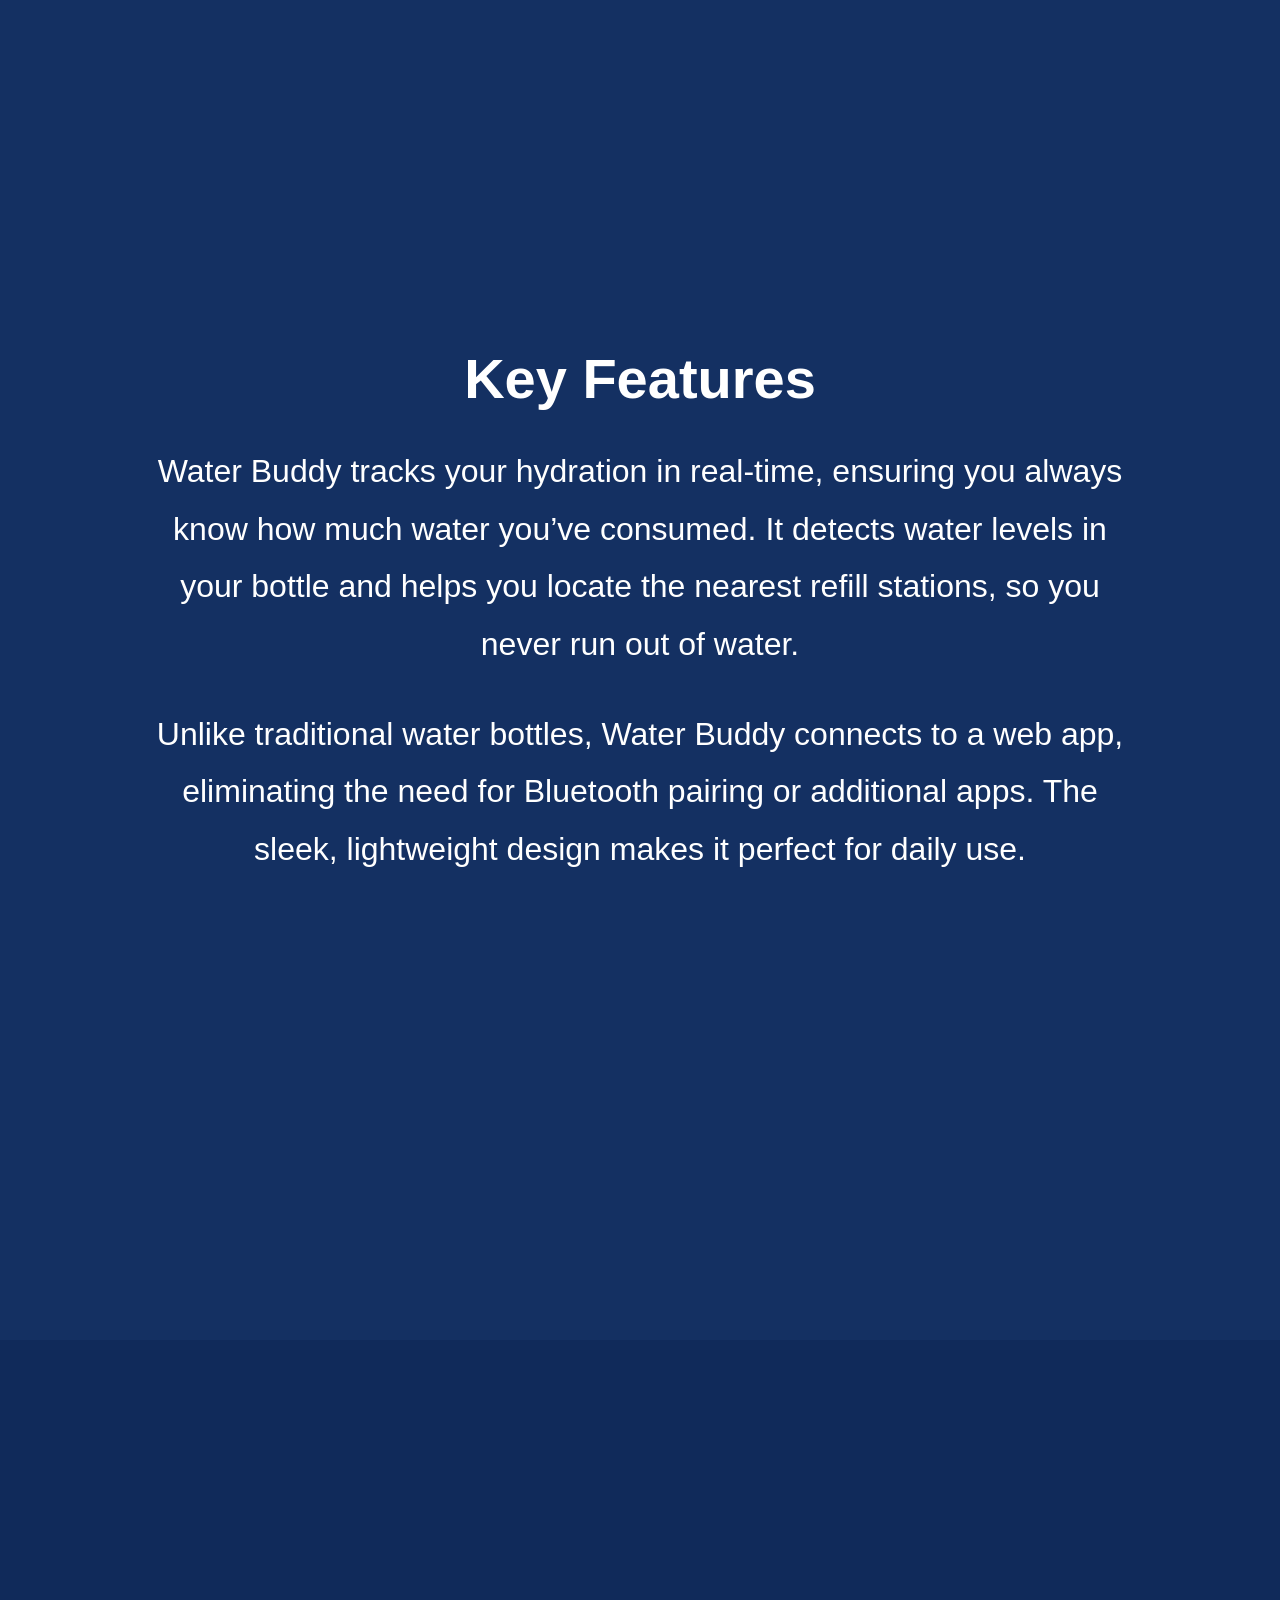
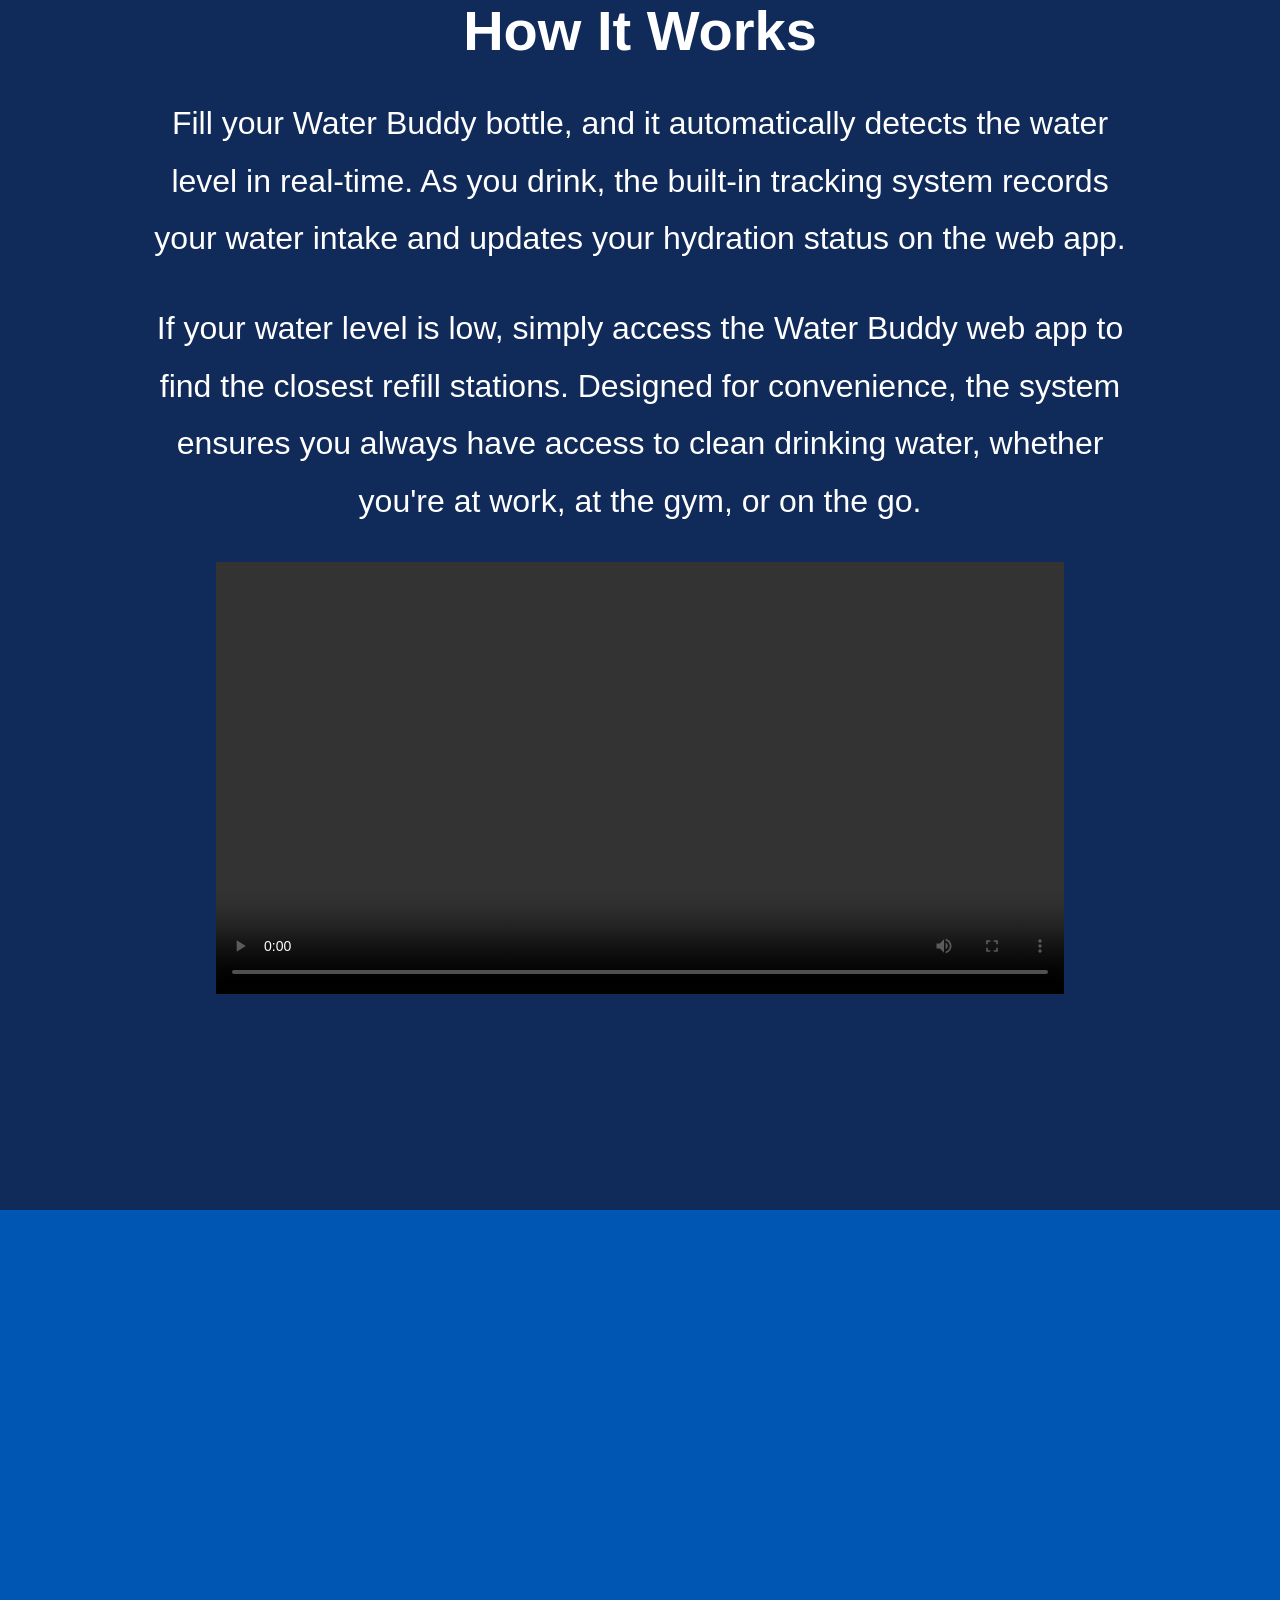
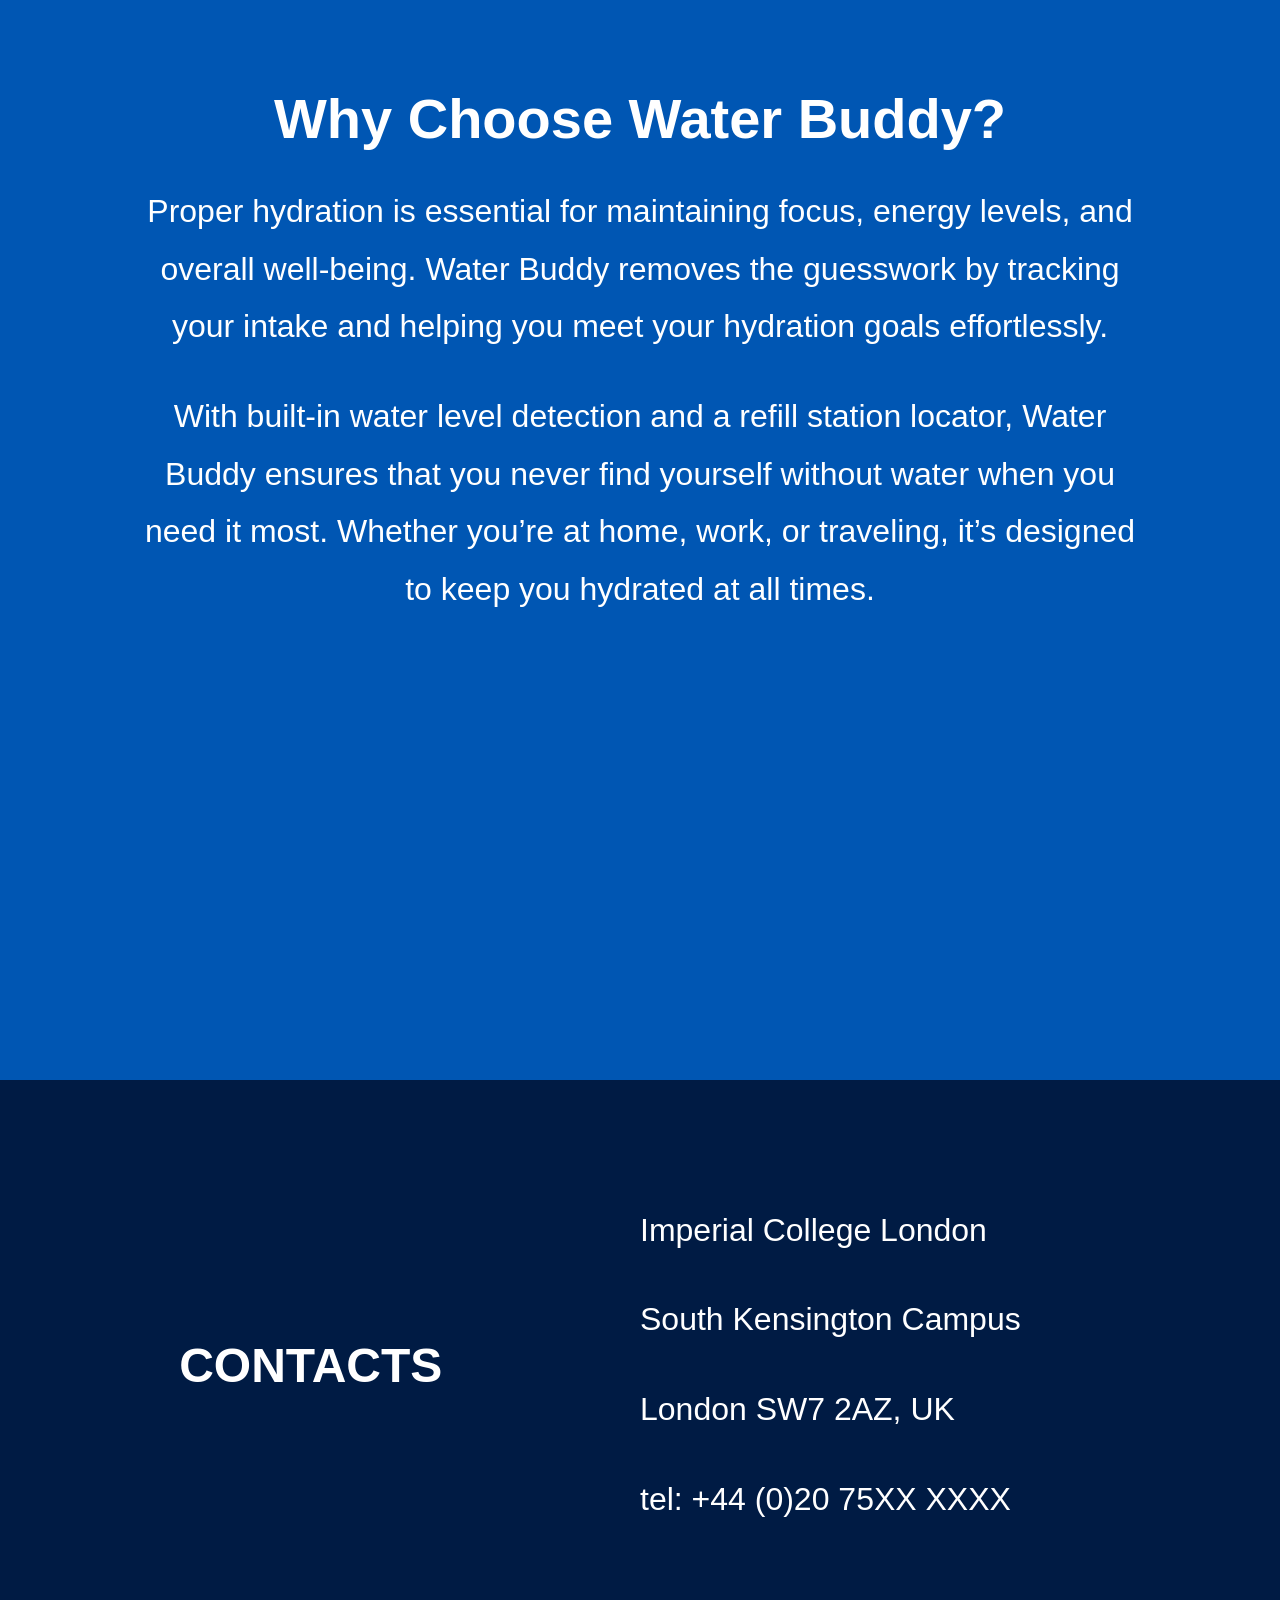
==== commit c190ac00: "Section size fixed" ====
--- a/index.html
+++ b/index.html
@@ -26,7 +26,6 @@
             <h1>Water Buddy</h1>
             <h3> The Smart Way to Stay Hydrated!</h3>
             <p>Water Buddy is your personal hydration assistant, designed to help you track your water intake, monitor your water levels, and locate nearby refill stations. It seamlessly integrates with a web app for real-time hydration insights.</p>
-            
         </div>
     </section>
 
@@ -36,7 +35,6 @@
             <h2>Key Features</h2>
             <p>Water Buddy tracks your hydration in real-time, ensuring you always know how much water you’ve consumed. It detects water levels in your bottle and helps you locate the nearest refill stations, so you never run out of water.</p>
             <p>Unlike traditional water bottles, Water Buddy connects to a web app, eliminating the need for Bluetooth pairing or additional apps. The sleek, lightweight design makes it perfect for daily use.</p>
-            
         </div>
     </section>
 
@@ -50,7 +48,6 @@
 			<video width="848" height="432" controls>
 			<source src="WebVideo.mp4" type="video/mp4">
 			</video>
-			<p>Video Descriptuon<p>
         </div> 
     </section>
 
--- a/styles.css
+++ b/styles.css
@@ -108,6 +108,7 @@
 .section {
     transform: translateY(100vh);
     opacity: 0;
+	height: 150vh;
 }
 
 .section.active {
